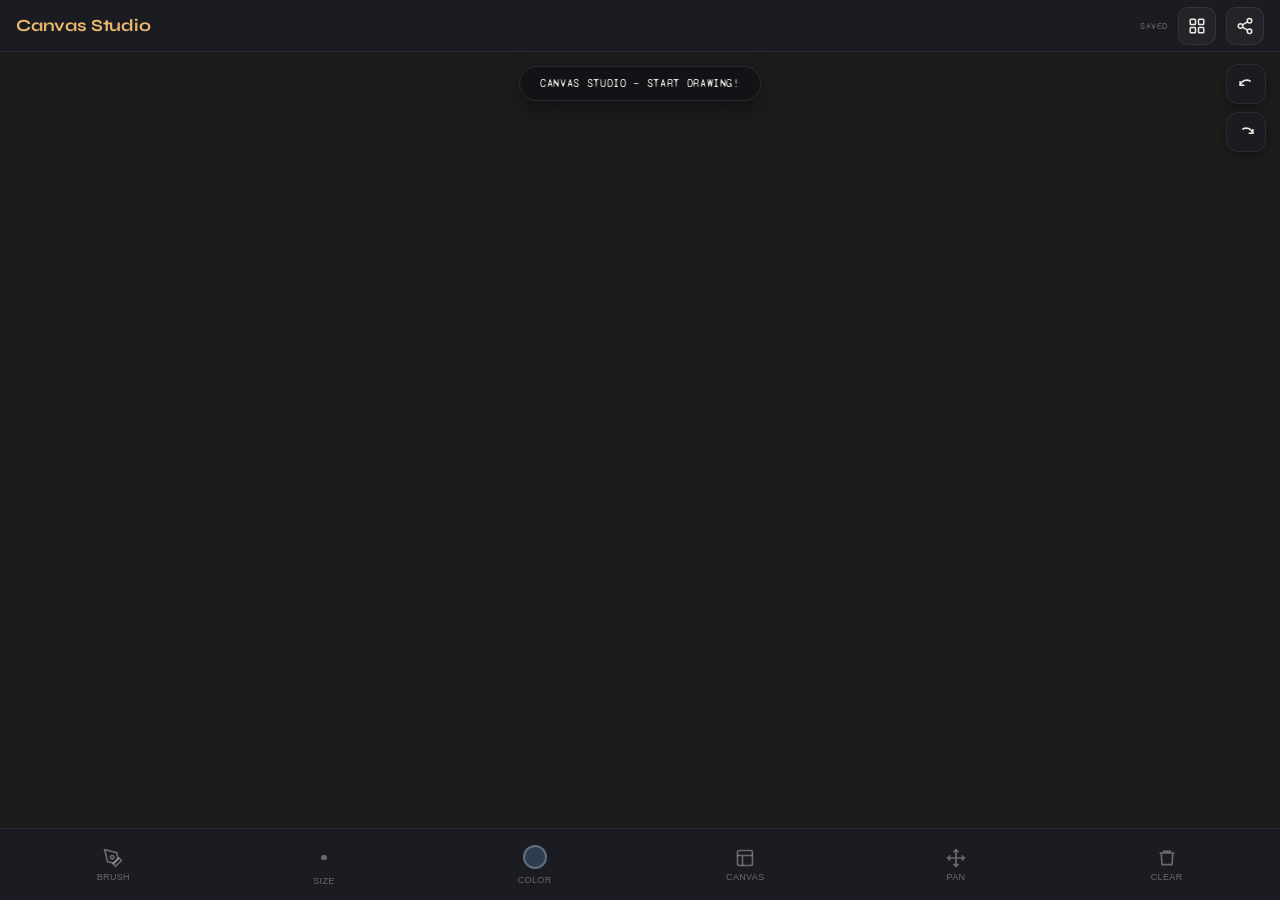
==== index.html @ 804d6a3e "Add files via upload" ====
<!DOCTYPE html>
<html lang="en">
<head>
<meta charset="UTF-8">
<meta name="viewport" content="width=device-width, initial-scale=1.0, maximum-scale=1.0, user-scalable=no, viewport-fit=cover">
<meta name="mobile-web-app-capable" content="yes">
<meta name="apple-mobile-web-app-capable" content="yes">
<meta name="apple-mobile-web-app-status-bar-style" content="black-translucent">
<meta name="theme-color" content="#141418">
<title>Canvas Studio</title>
<link href="https://fonts.googleapis.com/css2?family=Syne:wght@400;500;600;700&family=Syne+Mono&display=swap" rel="stylesheet">
<style>
*, *::before, *::after { box-sizing: border-box; margin: 0; padding: 0; -webkit-tap-highlight-color: transparent; }

:root {
  --bg: #141418;
  --surface: rgba(28,28,36,0.97);
  --surface2: rgba(36,36,46,0.98);
  --border: rgba(255,255,255,0.07);
  --text: #ede9e0;
  --muted: rgba(237,233,224,0.38);
  --accent: #e8b86d;
  --accent-soft: rgba(232,184,109,0.14);
  --danger: #e87070;
  --safe-bottom: env(safe-area-inset-bottom, 0px);
  --safe-top: env(safe-area-inset-top, 0px);
  --toolbar-h: 72px;
  --topbar-h: 52px;
}

html, body {
  height: 100%;
  width: 100%;
  overflow: hidden;
  background: var(--bg);
  color: var(--text);
  font-family: 'Syne', sans-serif;
  touch-action: none;
}

/* ── TOP BAR ── */
.topbar {
  position: fixed;
  top: 0; left: 0; right: 0;
  height: calc(var(--topbar-h) + var(--safe-top));
  padding-top: var(--safe-top);
  background: var(--surface);
  border-bottom: 1px solid var(--border);
  display: flex;
  align-items: center;
  padding-left: 16px;
  padding-right: 16px;
  gap: 10px;
  z-index: 50;
  backdrop-filter: blur(20px);
  -webkit-backdrop-filter: blur(20px);
}

.logo {
  font-family: 'Syne', sans-serif;
  font-weight: 700;
  font-size: 17px;
  color: var(--accent);
  letter-spacing: -0.01em;
  flex: 1;
}

.save-indicator {
  display: flex;
  align-items: center;
  gap: 5px;
  font-family: 'Syne Mono', monospace;
  font-size: 9px;
  color: var(--muted);
  letter-spacing: 0.06em;
  text-transform: uppercase;
}
.save-dot {
  width: 5px; height: 5px;
  border-radius: 50%;
  background: #6bcb77;
  opacity: 0;
  transition: opacity 0.3s;
  flex-shrink: 0;
}
.save-dot.on { opacity: 1; animation: blink 1.5s ease-in-out; }
@keyframes blink {
  0%,100%{opacity:1} 50%{opacity:0.3}
}

.top-icon-btn {
  width: 38px; height: 38px;
  border-radius: 10px;
  border: 1px solid var(--border);
  background: rgba(255,255,255,0.04);
  color: var(--text);
  display: flex; align-items: center; justify-content: center;
  cursor: pointer;
  transition: background 0.15s;
  flex-shrink: 0;
}
.top-icon-btn:active { background: rgba(255,255,255,0.12); }

/* ── CANVAS ── */
#viewport {
  position: fixed;
  top: 0; left: 0;
  width: 100%; height: 100%;
  z-index: 0;
  transform-origin: 0 0;
  will-change: transform;
}
#bgCanvas, #canvasEl {
  position: absolute;
  top: 0; left: 0;
  display: block;
  touch-action: none;
}
#bgCanvas { z-index: 0; }
#canvasEl  { z-index: 1; background: transparent; }

/* ── ZOOM HUD ── */
#zoomHud {
  position: fixed;
  bottom: calc(var(--toolbar-h) + var(--safe-bottom) + 12px);
  left: 50%;
  transform: translateX(-50%);
  background: var(--surface);
  border: 1px solid var(--border);
  border-radius: 100px;
  display: flex;
  align-items: center;
  z-index: 45;
  overflow: hidden;
  opacity: 0;
  transition: opacity 0.3s;
  pointer-events: none;
  backdrop-filter: blur(12px);
  -webkit-backdrop-filter: blur(12px);
  box-shadow: 0 4px 16px rgba(0,0,0,0.4);
}
#zoomHud.visible { opacity: 1; pointer-events: all; }
.zoom-hud-btn {
  width: 40px; height: 36px;
  border: none;
  background: transparent;
  color: var(--text);
  font-size: 20px;
  display: flex; align-items: center; justify-content: center;
  cursor: pointer;
  transition: background 0.15s;
  font-family: 'Syne Mono', monospace;
}
.zoom-hud-btn:active { background: rgba(255,255,255,0.1); }
#zoomLabel {
  font-family: 'Syne Mono', monospace;
  font-size: 11px;
  color: var(--accent);
  letter-spacing: 0.06em;
  padding: 0 4px;
  min-width: 46px;
  text-align: center;
}
.zoom-sep {
  width: 1px; height: 20px;
  background: var(--border);
  flex-shrink: 0;
}

/* ── BOTTOM TOOLBAR ── */
.toolbar {
  position: fixed;
  bottom: 0; left: 0; right: 0;
  height: calc(var(--toolbar-h) + var(--safe-bottom));
  padding-bottom: var(--safe-bottom);
  background: var(--surface);
  border-top: 1px solid var(--border);
  display: flex;
  align-items: center;
  justify-content: space-around;
  padding-left: 8px;
  padding-right: 8px;
  z-index: 50;
  backdrop-filter: blur(20px);
  -webkit-backdrop-filter: blur(20px);
}

.tb-btn {
  display: flex;
  flex-direction: column;
  align-items: center;
  justify-content: center;
  gap: 4px;
  width: 52px;
  height: 52px;
  border-radius: 14px;
  border: 1.5px solid transparent;
  background: transparent;
  color: var(--muted);
  cursor: pointer;
  transition: all 0.15s;
  position: relative;
  flex-shrink: 0;
}
.tb-btn span {
  font-size: 9px;
  letter-spacing: 0.04em;
  font-weight: 500;
  text-transform: uppercase;
}
.tb-btn.active {
  background: var(--accent-soft);
  border-color: var(--accent);
  color: var(--accent);
}
.tb-btn:active { transform: scale(0.92); }

/* Color preview in toolbar */
.tb-color-preview {
  width: 24px; height: 24px;
  border-radius: 50%;
  border: 2px solid rgba(255,255,255,0.25);
  flex-shrink: 0;
}

/* Brush size preview */
.tb-brush-preview {
  width: 28px; height: 28px;
  display: flex; align-items: center; justify-content: center;
}
.tb-brush-dot {
  border-radius: 50%;
  background: var(--muted);
  transition: all 0.15s;
}
.tb-btn.active .tb-brush-dot { background: var(--accent); }

/* ── SLIDE PANELS ── */
.panel-overlay {
  position: fixed; inset: 0;
  background: rgba(0,0,0,0);
  z-index: 80;
  pointer-events: none;
  transition: background 0.3s;
}
.panel-overlay.open {
  background: rgba(0,0,0,0.5);
  pointer-events: all;
}

.slide-panel {
  position: fixed;
  left: 0; right: 0;
  bottom: 0;
  background: var(--surface2);
  border-radius: 20px 20px 0 0;
  border: 1px solid var(--border);
  border-bottom: none;
  z-index: 90;
  transform: translateY(100%);
  transition: transform 0.35s cubic-bezier(0.32,0.72,0,1);
  max-height: 82vh;
  overflow: hidden;
  display: flex;
  flex-direction: column;
}
.slide-panel.open { transform: translateY(0); }

.panel-handle {
  width: 36px; height: 4px;
  background: rgba(255,255,255,0.15);
  border-radius: 2px;
  margin: 12px auto 0;
  flex-shrink: 0;
}

.panel-title {
  font-size: 15px;
  font-weight: 600;
  letter-spacing: -0.01em;
  padding: 12px 20px 16px;
  flex-shrink: 0;
  color: var(--text);
}

.panel-scroll {
  overflow-y: auto;
  -webkit-overflow-scrolling: touch;
  padding: 0 16px calc(16px + var(--safe-bottom));
  flex: 1;
}
.panel-scroll::-webkit-scrollbar { display: none; }

/* Section inside panel */
.panel-section { margin-bottom: 24px; }
.section-label {
  font-family: 'Syne Mono', monospace;
  font-size: 9px;
  letter-spacing: 0.12em;
  text-transform: uppercase;
  color: var(--muted);
  margin-bottom: 12px;
}

/* ── TOOLS PANEL ── */
.tools-grid {
  display: grid;
  grid-template-columns: repeat(3, 1fr);
  gap: 10px;
}
.tool-card {
  height: 70px;
  border-radius: 14px;
  border: 1.5px solid var(--border);
  background: rgba(255,255,255,0.03);
  display: flex; flex-direction: column;
  align-items: center; justify-content: center;
  gap: 6px;
  cursor: pointer;
  transition: all 0.15s;
  color: var(--muted);
}
.tool-card span {
  font-size: 10px;
  font-weight: 500;
  letter-spacing: 0.05em;
  text-transform: uppercase;
}
.tool-card.active {
  background: var(--accent-soft);
  border-color: var(--accent);
  color: var(--accent);
}
.tool-card:active { transform: scale(0.95); }

/* ── BRUSH PANEL ── */
.brush-row {
  display: flex;
  align-items: center;
  justify-content: space-between;
  gap: 8px;
  padding: 4px 0;
}
.brush-option {
  flex: 1;
  height: 60px;
  border-radius: 14px;
  border: 1.5px solid var(--border);
  background: rgba(255,255,255,0.03);
  display: flex; align-items: center; justify-content: center;
  cursor: pointer;
  transition: all 0.15s;
}
.brush-option.active {
  background: var(--accent-soft);
  border-color: var(--accent);
}
.brush-option:active { transform: scale(0.95); }
.brush-pip {
  border-radius: 50%;
  background: var(--muted);
  transition: background 0.15s;
}
.brush-option.active .brush-pip { background: var(--accent); }

.slider-row {
  display: flex; align-items: center; gap: 14px;
  padding: 6px 0;
}
.slider-label {
  font-family: 'Syne Mono', monospace;
  font-size: 10px;
  letter-spacing: 0.06em;
  text-transform: uppercase;
  color: var(--muted);
  width: 56px;
  flex-shrink: 0;
}
.slider-val {
  font-family: 'Syne Mono', monospace;
  font-size: 11px;
  color: var(--accent);
  width: 36px;
  text-align: right;
  flex-shrink: 0;
}
input[type=range] {
  flex: 1;
  -webkit-appearance: none;
  height: 4px;
  border-radius: 2px;
  background: rgba(255,255,255,0.1);
  outline: none;
  cursor: pointer;
}
input[type=range]::-webkit-slider-thumb {
  -webkit-appearance: none;
  width: 22px; height: 22px;
  border-radius: 50%;
  background: var(--accent);
  border: 3px solid var(--bg);
  box-shadow: 0 0 0 1.5px var(--accent);
  cursor: pointer;
}

/* ── COLORS PANEL ── */
.color-grid {
  display: grid;
  grid-template-columns: repeat(5, 1fr);
  gap: 10px;
}
.color-swatch {
  aspect-ratio: 1;
  border-radius: 12px;
  cursor: pointer;
  border: 2.5px solid transparent;
  transition: transform 0.15s, border-color 0.15s, box-shadow 0.15s;
  position: relative;
}
.color-swatch:active { transform: scale(0.9); }
.color-swatch.active {
  border-color: #fff;
  box-shadow: 0 0 0 1px rgba(255,255,255,0.3), 0 6px 16px rgba(0,0,0,0.5);
  transform: scale(1.06);
}
.color-name {
  position: absolute;
  bottom: calc(100% + 6px);
  left: 50%; transform: translateX(-50%);
  background: rgba(0,0,0,0.85);
  color: #fff;
  font-size: 9px;
  letter-spacing: 0.05em;
  white-space: nowrap;
  padding: 3px 8px;
  border-radius: 6px;
  pointer-events: none;
  opacity: 0;
  transition: opacity 0.2s;
  font-family: 'Syne Mono', monospace;
  text-transform: uppercase;
}
.color-swatch.show-name .color-name { opacity: 1; }

/* ── BACKGROUNDS ── */
.bg-grid {
  display: grid;
  grid-template-columns: repeat(2, 1fr);
  gap: 10px;
}
.bg-option {
  height: 72px;
  border-radius: 14px;
  border: 2px solid transparent;
  cursor: pointer;
  display: flex; align-items: flex-end;
  padding: 8px 10px;
  font-family: 'Syne Mono', monospace;
  font-size: 9px;
  letter-spacing: 0.08em;
  text-transform: uppercase;
  transition: all 0.18s;
  position: relative;
  overflow: hidden;
}
.bg-option:active { transform: scale(0.97); }
.bg-option.active { border-color: var(--accent); }
.bg-option.active::after {
  content: '';
  position: absolute;
  top: 8px; right: 8px;
  width: 14px; height: 14px;
  border-radius: 50%;
  background: var(--accent);
  box-shadow: 0 0 0 2px rgba(0,0,0,0.5);
}

/* ── PROJECTS PANEL ── */
.project-card {
  display: flex; align-items: center; gap: 12px;
  padding: 12px;
  border-radius: 14px;
  border: 1px solid var(--border);
  background: rgba(255,255,255,0.02);
  cursor: pointer;
  margin-bottom: 8px;
  transition: background 0.15s;
}
.project-card:active { background: rgba(255,255,255,0.07); }
.project-card.current { border-color: var(--accent); background: var(--accent-soft); }
.project-thumb {
  width: 56px; height: 44px;
  border-radius: 8px;
  background: rgba(255,255,255,0.05);
  flex-shrink: 0;
  overflow: hidden;
}
.project-thumb img { width: 100%; height: 100%; object-fit: cover; }
.project-info { flex: 1; min-width: 0; }
.project-name { font-size: 13px; font-weight: 600; letter-spacing: -0.01em; }
.project-time {
  font-family: 'Syne Mono', monospace;
  font-size: 9px;
  color: var(--muted);
  margin-top: 2px;
  letter-spacing: 0.05em;
}
.project-del {
  width: 32px; height: 32px;
  border-radius: 8px;
  border: none;
  background: transparent;
  color: var(--muted);
  display: flex; align-items: center; justify-content: center;
  cursor: pointer;
  transition: all 0.15s;
  flex-shrink: 0;
}
.project-del:active { background: rgba(232,112,112,0.15); color: var(--danger); }

.new-proj-btn {
  width: 100%;
  height: 52px;
  border-radius: 14px;
  border: 1.5px dashed rgba(232,184,109,0.3);
  background: transparent;
  color: var(--accent);
  font-family: 'Syne', sans-serif;
  font-size: 13px;
  font-weight: 600;
  letter-spacing: 0.02em;
  cursor: pointer;
  display: flex; align-items: center; justify-content: center; gap: 8px;
  margin-bottom: 12px;
  transition: all 0.15s;
}
.new-proj-btn:active { background: var(--accent-soft); border-style: solid; }

.empty-state {
  text-align: center;
  padding: 24px 0;
  font-family: 'Syne Mono', monospace;
  font-size: 10px;
  color: var(--muted);
  letter-spacing: 0.06em;
  line-height: 1.8;
}

/* ── EXPORT/SHARE PANEL ── */
.action-btn {
  width: 100%;
  height: 56px;
  border-radius: 14px;
  border: 1.5px solid var(--border);
  background: rgba(255,255,255,0.03);
  color: var(--text);
  font-family: 'Syne', sans-serif;
  font-size: 14px;
  font-weight: 600;
  letter-spacing: -0.01em;
  cursor: pointer;
  display: flex; align-items: center; gap: 14px;
  padding: 0 18px;
  margin-bottom: 10px;
  transition: all 0.15s;
}
.action-btn:active { background: rgba(255,255,255,0.08); transform: scale(0.98); }
.action-btn.accent {
  background: var(--accent-soft);
  border-color: var(--accent);
  color: var(--accent);
}
.action-btn .ab-icon {
  width: 36px; height: 36px;
  border-radius: 10px;
  background: rgba(255,255,255,0.07);
  display: flex; align-items: center; justify-content: center;
  flex-shrink: 0;
}
.action-btn.accent .ab-icon { background: rgba(232,184,109,0.2); }

/* ── FLOATING UNDO/REDO ── */
.float-actions {
  position: fixed;
  top: calc(var(--topbar-h) + var(--safe-top) + 12px);
  right: 14px;
  display: flex;
  flex-direction: column;
  gap: 8px;
  z-index: 40;
}
.float-btn {
  width: 40px; height: 40px;
  border-radius: 12px;
  border: 1px solid var(--border);
  background: var(--surface);
  color: var(--text);
  display: flex; align-items: center; justify-content: center;
  cursor: pointer;
  backdrop-filter: blur(12px);
  -webkit-backdrop-filter: blur(12px);
  transition: all 0.15s;
  box-shadow: 0 4px 12px rgba(0,0,0,0.3);
}
.float-btn:active { transform: scale(0.88); background: rgba(255,255,255,0.12); }

/* ── TOAST ── */
.toast {
  position: fixed;
  top: calc(var(--topbar-h) + var(--safe-top) + 14px);
  left: 50%;
  transform: translateX(-50%) translateY(-8px);
  background: rgba(20,20,24,0.95);
  border: 1px solid rgba(255,255,255,0.1);
  color: var(--text);
  font-family: 'Syne Mono', monospace;
  font-size: 11px;
  letter-spacing: 0.06em;
  text-transform: uppercase;
  padding: 10px 20px;
  border-radius: 100px;
  z-index: 200;
  opacity: 0;
  transition: all 0.3s cubic-bezier(0.34,1.56,0.64,1);
  pointer-events: none;
  white-space: nowrap;
  backdrop-filter: blur(12px);
  box-shadow: 0 8px 24px rgba(0,0,0,0.4);
}
.toast.show {
  opacity: 1;
  transform: translateX(-50%) translateY(0);
}
</style>
</head>
<body>

<!-- VIEWPORT wrapper - zoom/pan transforms applied here -->
<div id="viewport">
  <canvas id="bgCanvas"></canvas>
  <canvas id="canvasEl"></canvas>
</div>

<!-- ZOOM HUD -->
<div id="zoomHud">
  <button class="zoom-hud-btn" id="zoomOut">&#8722;</button>
  <div class="zoom-sep"></div>
  <div id="zoomLabel">100%</div>
  <div class="zoom-sep"></div>
  <button class="zoom-hud-btn" id="zoomReset" style="font-size:11px;letter-spacing:0.04em;width:48px;">FIT</button>
  <div class="zoom-sep"></div>
  <button class="zoom-hud-btn" id="zoomIn">+</button>
</div>

<!-- TOP BAR -->
<div class="topbar">
  <div class="logo">Canvas Studio</div>
  <div class="save-indicator">
    <div class="save-dot" id="saveDot"></div>
    <span id="saveLabel">Saved</span>
  </div>
  <button class="top-icon-btn" id="btnProjects" title="Projects">
    <svg width="18" height="18" viewBox="0 0 24 24" fill="none" stroke="currentColor" stroke-width="2"><rect x="3" y="3" width="7" height="7" rx="1"/><rect x="14" y="3" width="7" height="7" rx="1"/><rect x="3" y="14" width="7" height="7" rx="1"/><rect x="14" y="14" width="7" height="7" rx="1"/></svg>
  </button>
  <button class="top-icon-btn" id="btnExport" title="Export & Share">
    <svg width="18" height="18" viewBox="0 0 24 24" fill="none" stroke="currentColor" stroke-width="2"><circle cx="18" cy="5" r="3"/><circle cx="6" cy="12" r="3"/><circle cx="18" cy="19" r="3"/><line x1="8.59" y1="13.51" x2="15.42" y2="17.49"/><line x1="15.41" y1="6.51" x2="8.59" y2="10.49"/></svg>
  </button>
</div>

<!-- FLOAT UNDO/REDO -->
<div class="float-actions">
  <button class="float-btn" id="btnUndo">
    <svg width="17" height="17" viewBox="0 0 24 24" fill="none" stroke="currentColor" stroke-width="2.2"><path d="M3 7v6h6"/><path d="M3 13C5.5 6 12 4 18 7.5"/></svg>
  </button>
  <button class="float-btn" id="btnRedo">
    <svg width="17" height="17" viewBox="0 0 24 24" fill="none" stroke="currentColor" stroke-width="2.2"><path d="M21 7v6h-6"/><path d="M21 13C18.5 6 12 4 6 7.5"/></svg>
  </button>
</div>

<!-- BOTTOM TOOLBAR -->
<div class="toolbar">
  <!-- Tool picker -->
  <button class="tb-btn" id="tbTool">
    <svg width="20" height="20" viewBox="0 0 24 24" fill="none" stroke="currentColor" stroke-width="2" id="toolIcon"><path d="M12 19l7-7 3 3-7 7-3-3z"/><path d="M18 13l-1.5-7.5L2 2l3.5 14.5L13 18l5-5z"/><circle cx="11" cy="11" r="2"/></svg>
    <span id="toolLabel">Brush</span>
  </button>

  <!-- Brush size -->
  <button class="tb-btn" id="tbBrush">
    <div class="tb-brush-preview"><div class="tb-brush-dot" id="brushDotPreview"></div></div>
    <span>Size</span>
  </button>

  <!-- Color -->
  <button class="tb-btn" id="tbColor" style="gap:6px">
    <div class="tb-color-preview" id="colorPreview"></div>
    <span>Color</span>
  </button>

  <!-- Background -->
  <button class="tb-btn" id="tbBg">
    <svg width="20" height="20" viewBox="0 0 24 24" fill="none" stroke="currentColor" stroke-width="2"><rect x="3" y="3" width="18" height="18" rx="2"/><path d="M3 9h18M9 21V9"/></svg>
    <span>Canvas</span>
  </button>

  <!-- Pan -->
  <button class="tb-btn" id="tbPan">
    <svg width="20" height="20" viewBox="0 0 24 24" fill="none" stroke="currentColor" stroke-width="2"><path d="M5 9l-3 3 3 3M9 5l3-3 3 3M15 19l-3 3-3-3M19 9l3 3-3 3M2 12h20M12 2v20"/></svg>
    <span>Pan</span>
  </button>

  <!-- Clear -->
  <button class="tb-btn" id="tbClear">
    <svg width="20" height="20" viewBox="0 0 24 24" fill="none" stroke="currentColor" stroke-width="2"><path d="M3 6h18M8 6V4h8v2M19 6l-1 14H6L5 6"/></svg>
    <span>Clear</span>
  </button>
</div>

<!-- ── PANELS ── -->

<!-- Overlay -->
<div class="panel-overlay" id="overlay"></div>

<!-- TOOLS PANEL -->
<div class="slide-panel" id="panelTool">
  <div class="panel-handle"></div>
  <div class="panel-title">Drawing Tool</div>
  <div class="panel-scroll">
    <div class="tools-grid" id="toolsGrid">
      <div class="tool-card active" data-tool="brush">
        <svg width="24" height="24" viewBox="0 0 24 24" fill="none" stroke="currentColor" stroke-width="2"><path d="M12 19l7-7 3 3-7 7-3-3z"/><path d="M18 13l-1.5-7.5L2 2l3.5 14.5L13 18l5-5z"/><circle cx="11" cy="11" r="2"/></svg>
        <span>Brush</span>
      </div>
      <div class="tool-card" data-tool="pen">
        <svg width="24" height="24" viewBox="0 0 24 24" fill="none" stroke="currentColor" stroke-width="2"><path d="M17 3a2.85 2.85 0 114 4L7.5 20.5 2 22l1.5-5.5Z"/></svg>
        <span>Pen</span>
      </div>
      <div class="tool-card" data-tool="marker">
        <svg width="24" height="24" viewBox="0 0 24 24" fill="none" stroke="currentColor" stroke-width="2"><rect x="2" y="9" width="12" height="6" rx="2"/><path d="M14 12h4l3 3-3 3h-4"/></svg>
        <span>Marker</span>
      </div>
      <div class="tool-card" data-tool="eraser">
        <svg width="24" height="24" viewBox="0 0 24 24" fill="none" stroke="currentColor" stroke-width="2"><path d="M20 20H7L3 16l10-10 7 7-1.5 1.5"/><path d="M6.5 17.5l5-5"/></svg>
        <span>Eraser</span>
      </div>
      <div class="tool-card" data-tool="fill">
        <svg width="24" height="24" viewBox="0 0 24 24" fill="none" stroke="currentColor" stroke-width="2"><path d="M19 11l-8-8-8.5 8.5a5.5 5.5 0 007.78 7.78L19 11z"/><path d="M20 23c0-1.5 2.5-4 2.5-4s2.5 2.5 2.5 4a2.5 2.5 0 01-5 0z"/></svg>
        <span>Fill</span>
      </div>
      <div class="tool-card" data-tool="eyedropper">
        <svg width="24" height="24" viewBox="0 0 24 24" fill="none" stroke="currentColor" stroke-width="2"><path d="M2 22l1-1h3l9-9"/><path d="M3 21v-3l9-9"/><path d="m15 6 3.4-3.4a2.1 2.1 0 0 1 3 3L18 9l.4.4a2.1 2.1 0 0 1 0 3l-1.2 1.2a2.1 2.1 0 0 1-3 0L9 8.6"/></svg>
        <span>Pick</span>
      </div>
    </div>
  </div>
</div>

<!-- BRUSH PANEL -->
<div class="slide-panel" id="panelBrush">
  <div class="panel-handle"></div>
  <div class="panel-title">Brush Size</div>
  <div class="panel-scroll">
    <div class="panel-section">
      <div class="section-label">Size</div>
      <div class="brush-row" id="brushRow"></div>
    </div>
    <div class="panel-section">
      <div class="section-label">Opacity</div>
      <div class="slider-row">
        <span class="slider-label">Opacity</span>
        <input type="range" id="opacitySlider" min="5" max="100" value="100">
        <span class="slider-val" id="opacityVal">100%</span>
      </div>
    </div>
  </div>
</div>

<!-- COLORS PANEL -->
<div class="slide-panel" id="panelColor">
  <div class="panel-handle"></div>
  <div class="panel-title">Colors</div>
  <div class="panel-scroll">
    <div class="color-grid" id="colorGrid"></div>
  </div>
</div>

<!-- BACKGROUND PANEL -->
<div class="slide-panel" id="panelBg">
  <div class="panel-handle"></div>
  <div class="panel-title">Canvas Background</div>
  <div class="panel-scroll">
    <div class="bg-grid" id="bgGrid"></div>
  </div>
</div>

<!-- PROJECTS PANEL -->
<div class="slide-panel" id="panelProjects">
  <div class="panel-handle"></div>
  <div class="panel-title">Projects</div>
  <div class="panel-scroll">
    <button class="new-proj-btn" id="newProjBtn">
      <svg width="16" height="16" viewBox="0 0 24 24" fill="none" stroke="currentColor" stroke-width="2.5"><line x1="12" y1="5" x2="12" y2="19"/><line x1="5" y1="12" x2="19" y2="12"/></svg>
      New Project
    </button>
    <div id="projectsList"></div>
  </div>
</div>

<!-- EXPORT PANEL -->
<div class="slide-panel" id="panelExport">
  <div class="panel-handle"></div>
  <div class="panel-title">Export & Share</div>
  <div class="panel-scroll">
    <button class="action-btn accent" id="aExportJpg">
      <div class="ab-icon"><svg width="18" height="18" viewBox="0 0 24 24" fill="none" stroke="currentColor" stroke-width="2"><path d="M21 15v4a2 2 0 01-2 2H5a2 2 0 01-2-2v-4"/><polyline points="7 10 12 15 17 10"/><line x1="12" y1="15" x2="12" y2="3"/></svg></div>
      Save as JPG
    </button>
    <button class="action-btn" id="aExportPng">
      <div class="ab-icon"><svg width="18" height="18" viewBox="0 0 24 24" fill="none" stroke="currentColor" stroke-width="2"><path d="M21 15v4a2 2 0 01-2 2H5a2 2 0 01-2-2v-4"/><polyline points="7 10 12 15 17 10"/><line x1="12" y1="15" x2="12" y2="3"/></svg></div>
      Save as PNG
    </button>
    <button class="action-btn" id="aCopyImg">
      <div class="ab-icon"><svg width="18" height="18" viewBox="0 0 24 24" fill="none" stroke="currentColor" stroke-width="2"><rect x="9" y="9" width="13" height="13" rx="2"/><path d="M5 15H4a2 2 0 01-2-2V4a2 2 0 012-2h9a2 2 0 012 2v1"/></svg></div>
      Copy to Clipboard
    </button>
    <button class="action-btn" id="aShareNative">
      <div class="ab-icon"><svg width="18" height="18" viewBox="0 0 24 24" fill="none" stroke="currentColor" stroke-width="2"><path d="M4 12v8a2 2 0 002 2h12a2 2 0 002-2v-8"/><polyline points="16 6 12 2 8 6"/><line x1="12" y1="2" x2="12" y2="15"/></svg></div>
      Share…
    </button>
    <button class="action-btn" id="aShareTwitter">
      <div class="ab-icon"><svg width="18" height="18" viewBox="0 0 24 24" fill="currentColor"><path d="M18.244 2.25h3.308l-7.227 8.26 8.502 11.24H16.17l-5.214-6.817L4.99 21.75H1.68l7.73-8.835L1.254 2.25H8.08l4.713 6.231zm-1.161 17.52h1.833L7.084 4.126H5.117z"/></svg></div>
      Share to Twitter/X
    </button>
    <button class="action-btn" id="aShareInsta">
      <div class="ab-icon"><svg width="18" height="18" viewBox="0 0 24 24" fill="none" stroke="currentColor" stroke-width="2"><rect x="2" y="2" width="20" height="20" rx="5"/><path d="M16 11.37A4 4 0 1112.63 8 4 4 0 0116 11.37z"/><line x1="17.5" y1="6.5" x2="17.51" y2="6.5"/></svg></div>
      Share to Instagram
    </button>
  </div>
</div>

<div class="toast" id="toast"></div>

<script>
// ══════════════════════════════════
// DATA
// ══════════════════════════════════
const COLORS = [
  { name:'Midnight Ink',   hex:'#1a1a2e' },
  { name:'Aged Ivory',     hex:'#f5f0e8' },
  { name:'Venetian Red',   hex:'#c0392b' },
  { name:'Gold Leaf',      hex:'#d4a017' },
  { name:'Sea Glass',      hex:'#7ec8b6' },
  { name:'Cobalt Dream',   hex:'#2f5fc4' },
  { name:'Thistle Haze',   hex:'#c8a2c8' },
  { name:'Burnt Sienna',   hex:'#c46210' },
  { name:'Forest Moss',    hex:'#4a7c59' },
  { name:'Dusty Rose',     hex:'#dcb4a0' },
  { name:'Storm Cloud',    hex:'#607080' },
  { name:'Lemon Zest',     hex:'#f4d03f' },
  { name:'Ink Wash',       hex:'#2c3e50' },
  { name:'Coral Reef',     hex:'#e8735a' },
  { name:'Sage Whisper',   hex:'#a8c5a0' },
  { name:'Violet Dusk',    hex:'#6c4a8a' },
  { name:'Arctic White',   hex:'#f8fafc' },
  { name:'Raw Umber',      hex:'#8b6914' },
  { name:'Cerulean Mist',  hex:'#89b4cc' },
  { name:'Charred Black',  hex:'#2b2b2b' },
];

const BACKGROUNDS = [
  { id:'charcoal',   label:'Charcoal',    color:'#1c1c1c',  css:'#1c1c1c',   text:'rgba(255,255,255,0.5)' },
  { id:'beige',      label:'Notebook',    color:'#f5f0e8',  css:'repeating-linear-gradient(#f5f0e8 0px,#f5f0e8 19px,rgba(180,160,120,0.35) 19px,rgba(180,160,120,0.35) 20px),repeating-linear-gradient(90deg,#f5f0e8 0px,#f5f0e8 19px,rgba(180,160,120,0.35) 19px,rgba(180,160,120,0.35) 20px)',   text:'rgba(0,0,0,0.4)' },
  { id:'coffee',     label:'Coffee',      color:'#f0e6d3',  css:'linear-gradient(135deg,#f0e6d3,#e8d9c0)', text:'rgba(0,0,0,0.4)' },
  { id:'blueprint',  label:'Blueprint',   color:'#1a3a5c',  css:'#1a3a5c',   text:'rgba(255,255,255,0.5)' },
  { id:'chalkboard', label:'Chalkboard',  color:'#2d4a2d',  css:'#2d4a2d',   text:'rgba(255,255,255,0.5)' },
];

const BRUSHES = [
  { px:3,  label:'XS' },
  { px:8,  label:'S'  },
  { px:16, label:'M'  },
  { px:28, label:'L'  },
  { px:48, label:'XL' },
];

// ══════════════════════════════════
// STATE
// ══════════════════════════════════
let S = {
  tool:'brush', colorIdx:12, brushIdx:1, opacity:1,
  bgId:'charcoal', bgColor:'#1c1c1c',
  projectId: null, projectName:'Untitled',
};

let drawing=false, lx=0, ly=0;
let undoStack=[], redoStack=[];
const UNDO_MAX=30;
let autoSaveTimer=null;
let activePanel=null;

// ══════════════════════════════════
// CANVAS
// ══════════════════════════════════
const canvas = document.getElementById('canvasEl');
const ctx = canvas.getContext('2d');
const bgCanvas = document.getElementById('bgCanvas');
const bgCtx = bgCanvas.getContext('2d');

function resizeCanvas(keepContent) {
  const sw = window.innerWidth;
  const sh = window.innerHeight;
  // Infinite canvas: make canvas CANVAS_MULT times bigger than the viewport
  const w = sw * CANVAS_MULT;
  const h = sh * CANVAS_MULT;
  const img = (keepContent && canvas.width > 0) ? ctx.getImageData(0,0,canvas.width,canvas.height) : null;
  canvas.width = w; canvas.height = h;
  canvas.style.width = w + 'px'; canvas.style.height = h + 'px';
  bgCanvas.width = w; bgCanvas.height = h;
  bgCanvas.style.width = w + 'px'; bgCanvas.style.height = h + 'px';
  fillBg();
  if(img && img.width > 0) ctx.putImageData(img, 0, 0);
  // Centre the viewport so we start in the middle of the infinite canvas
  if(!keepContent) {
    vPanX = -(w - sw) / 2;
    vPanY = -(h - sh) / 2;
    applyViewport();
  }
}

function fillBg() {
  bgCtx.save();
  bgCtx.globalAlpha = 1;
  bgCtx.globalCompositeOperation = 'source-over';
  bgCtx.fillStyle = S.bgColor;
  bgCtx.fillRect(0, 0, bgCanvas.width, bgCanvas.height);
  if (S.bgId === 'beige') {
    const gridSize = 20;
    bgCtx.strokeStyle = 'rgba(180,160,120,0.35)';
    bgCtx.lineWidth = 0.7;
    for(let x=0;x<=bgCanvas.width;x+=gridSize){bgCtx.beginPath();bgCtx.moveTo(x,0);bgCtx.lineTo(x,bgCanvas.height);bgCtx.stroke();}
    for(let y=0;y<=bgCanvas.height;y+=gridSize){bgCtx.beginPath();bgCtx.moveTo(0,y);bgCtx.lineTo(bgCanvas.width,y);bgCtx.stroke();}
  }
  if (S.bgId === 'blueprint') {
    bgCtx.strokeStyle = 'rgba(100,160,230,0.13)'; bgCtx.lineWidth = 0.6;
    for(let x=0;x<=bgCanvas.width;x+=40){bgCtx.beginPath();bgCtx.moveTo(x,0);bgCtx.lineTo(x,bgCanvas.height);bgCtx.stroke();}
    for(let y=0;y<=bgCanvas.height;y+=40){bgCtx.beginPath();bgCtx.moveTo(0,y);bgCtx.lineTo(bgCanvas.width,y);bgCtx.stroke();}
    bgCtx.strokeStyle = 'rgba(100,160,230,0.05)'; bgCtx.lineWidth = 0.4;
    for(let x=0;x<=bgCanvas.width;x+=8){bgCtx.beginPath();bgCtx.moveTo(x,0);bgCtx.lineTo(x,bgCanvas.height);bgCtx.stroke();}
    for(let y=0;y<=bgCanvas.height;y+=8){bgCtx.beginPath();bgCtx.moveTo(0,y);bgCtx.lineTo(bgCanvas.width,y);bgCtx.stroke();}
  }
  if (S.bgId === 'chalkboard') {
    bgCtx.strokeStyle = 'rgba(255,255,255,0.012)'; bgCtx.lineWidth = 1;
    for(let y=0;y<bgCanvas.height;y+=3){bgCtx.beginPath();bgCtx.moveTo(0,y);bgCtx.lineTo(bgCanvas.width,y);bgCtx.stroke();}
  }
  bgCtx.restore();
}

function applyCtx() {
  ctx.lineJoin='round'; ctx.lineCap='round';
  if(S.tool==='eraser'){
    ctx.globalCompositeOperation='destination-out';
    ctx.globalAlpha=1;
    ctx.lineWidth = BRUSHES[S.brushIdx].px * 2.5;
    ctx.strokeStyle='rgba(0,0,0,1)';
    return;
  }
  ctx.globalCompositeOperation='source-over';
  ctx.strokeStyle = COLORS[S.colorIdx].hex;
  const bpx = BRUSHES[S.brushIdx].px;
  if(S.tool==='marker'){
    ctx.lineWidth=bpx*2.2; ctx.globalAlpha=S.opacity*0.5;
  } else if(S.tool==='pen'){
    ctx.lineWidth=Math.max(1,bpx*0.5); ctx.globalAlpha=S.opacity;
  } else {
    ctx.lineWidth=bpx; ctx.globalAlpha=S.opacity;
  }
}

// Fast draw state - kept open between move events for performance
let drawPathOpen = false;
let lmx = 0, lmy = 0; // last midpoint (for smooth curves)

// ══════════════════════════════════
// ZOOM / PAN STATE
// ══════════════════════════════════
const viewport = document.getElementById('viewport');
let vZoom = 1, vPanX = 0, vPanY = 0;
let pinching = false, pinchStartDist = 0, pinchStartZoom = 1;
let pinchMidX = 0, pinchMidY = 0, pinchStartPanX = 0, pinchStartPanY = 0;
let panningTwo = false, panLastX = 0, panLastY = 0;
let zoomHudTimer = null;
const MIN_ZOOM = 0.1, MAX_ZOOM = 8;
// Infinite canvas: logical canvas is much larger than the viewport
const CANVAS_MULT = 6;

function applyViewport() {
  viewport.style.transform = `translate(${vPanX}px,${vPanY}px) scale(${vZoom})`;
  document.getElementById('zoomLabel').textContent = Math.round(vZoom * 100) + '%';
}

function showZoomHud() {
  const hud = document.getElementById('zoomHud');
  hud.classList.add('visible');
  clearTimeout(zoomHudTimer);
  zoomHudTimer = setTimeout(() => hud.classList.remove('visible'), 2000);
}

function clampPan() {
  // Infinite canvas: just ensure at least a strip of canvas stays visible
  const W = window.innerWidth, H = window.innerHeight;
  const cw = canvas.width * vZoom, ch = canvas.height * vZoom;
  const margin = 0.15;
  vPanX = Math.min(W * (1 - margin), Math.max(-cw + W * margin, vPanX));
  vPanY = Math.min(H * (1 - margin), Math.max(-ch + H * margin, vPanY));
}

function zoomTo(newZoom, screenX, screenY) {
  newZoom = Math.min(MAX_ZOOM, Math.max(MIN_ZOOM, newZoom));
  // Keep the point under finger/center fixed
  const ratio = newZoom / vZoom;
  vPanX = screenX - ratio * (screenX - vPanX);
  vPanY = screenY - ratio * (screenY - vPanY);
  vZoom = newZoom;
  clampPan();
  applyViewport();
  showZoomHud();
}

document.getElementById('zoomIn').addEventListener('click', () => {
  zoomTo(vZoom * 1.4, window.innerWidth / 2, window.innerHeight / 2);
});
document.getElementById('zoomOut').addEventListener('click', () => {
  zoomTo(vZoom / 1.4, window.innerWidth / 2, window.innerHeight / 2);
});
document.getElementById('zoomReset').addEventListener('click', () => {
  vZoom = 1; vPanX = 0; vPanY = 0;
  applyViewport(); showZoomHud();
});

// ══════════════════════════════════
// DRAW EVENTS
// ══════════════════════════════════

// Convert screen coords -> canvas pixel coords (accounting for zoom/pan)
function screenToCanvas(clientX, clientY) {
  const rect = viewport.getBoundingClientRect();
  // viewport rect already includes the CSS transform, so we can go directly
  return {
    x: (clientX - vPanX) / vZoom,
    y: (clientY - vPanY) / vZoom,
  };
}

function getPos(e) {
  const touch = e.touches ? e.touches[0] : e;
  return screenToCanvas(touch.clientX, touch.clientY);
}

function dist(t1, t2) {
  return Math.hypot(t1.clientX - t2.clientX, t1.clientY - t2.clientY);
}
function midpoint(t1, t2) {
  return { x: (t1.clientX + t2.clientX) / 2, y: (t1.clientY + t2.clientY) / 2 };
}

let panningSingle = false, panSingleLastX = 0, panSingleLastY = 0;

function onStart(e) {
  if(e.target !== canvas && e.target !== document.getElementById('bgCanvas')) return;
  if(activePanel) return;
  e.preventDefault();

  // Two-finger: pinch or pan
  if(e.touches && e.touches.length === 2) {
    drawing = false; panningSingle = false;
    pinching = true;
    panningTwo = true;
    pinchStartDist = dist(e.touches[0], e.touches[1]);
    pinchStartZoom = vZoom;
    const mid = midpoint(e.touches[0], e.touches[1]);
    pinchMidX = mid.x; pinchMidY = mid.y;
    pinchStartPanX = vPanX; pinchStartPanY = vPanY;
    panLastX = mid.x; panLastY = mid.y;
    return;
  }

  const touch = e.touches ? e.touches[0] : e;

  // Pan mode: single-finger pans the canvas
  if(S.tool === 'pan') {
    panningSingle = true;
    panSingleLastX = touch.clientX;
    panSingleLastY = touch.clientY;
    return;
  }

  // One finger: draw
  if(S.tool==='fill'){ doFill(e); return; }
  if(S.tool==='eyedropper'){ doPick(e); return; }
  const p = getPos(e);
  drawing = true; lx = p.x; ly = p.y; lmx = p.x; lmy = p.y;
  pushUndo();
  applyCtx();
  // Draw a proper circle dot at tap point
  ctx.save();
  ctx.beginPath();
  ctx.arc(p.x, p.y, Math.max(0.5, ctx.lineWidth / 2), 0, Math.PI * 2);
  if(S.tool==='eraser'){
    ctx.globalCompositeOperation = 'destination-out';
    ctx.fillStyle = 'rgba(0,0,0,1)';
  } else {
    ctx.fillStyle = COLORS[S.colorIdx].hex;
    ctx.globalAlpha = (S.tool==='marker') ? S.opacity*0.5 : S.opacity;
  }
  ctx.fill();
  ctx.restore();
  // Re-apply ctx after save/restore and open the continuous stroke path
  applyCtx();
  ctx.beginPath();
  ctx.moveTo(p.x, p.y);
  drawPathOpen = true;
}

function onMove(e) {
  if(activePanel) return;
  e.preventDefault();

  // Two-finger pinch + pan
  if(e.touches && e.touches.length === 2 && pinching) {
    const d = dist(e.touches[0], e.touches[1]);
    const mid = midpoint(e.touches[0], e.touches[1]);
    const newZoom = Math.min(MAX_ZOOM, Math.max(MIN_ZOOM, pinchStartZoom * (d / pinchStartDist)));
    const dPanX = mid.x - pinchMidX;
    const dPanY = mid.y - pinchMidY;
    const ratio = newZoom / pinchStartZoom;
    vPanX = pinchMidX - ratio * (pinchMidX - pinchStartPanX) + dPanX;
    vPanY = pinchMidY - ratio * (pinchMidY - pinchStartPanY) + dPanY;
    vZoom = newZoom;
    clampPan();
    applyViewport();
    showZoomHud();
    panLastX = mid.x; panLastY = mid.y;
    return;
  }

  // Single-finger pan mode
  if(panningSingle) {
    const touch = e.touches ? e.touches[0] : e;
    vPanX += touch.clientX - panSingleLastX;
    vPanY += touch.clientY - panSingleLastY;
    panSingleLastX = touch.clientX;
    panSingleLastY = touch.clientY;
    canvas.style.cursor='grabbing';
    document.getElementById('bgCanvas').style.cursor='grabbing';
    clampPan();
    applyViewport();
    showZoomHud();
    return;
  }

  // One finger draw
  if(!drawing) return;
  const p = getPos(e);
  // Smooth midpoint algorithm: draw from last-midpoint to new-midpoint
  // using last point as the quadratic control — works for ALL tools
  const mx = (lx + p.x) / 2;
  const my = (ly + p.y) / 2;
  ctx.quadraticCurveTo(lx, ly, mx, my);
  ctx.stroke();
  // Continue path from current midpoint (avoids gaps/overlaps)
  ctx.beginPath();
  ctx.moveTo(mx, my);
  lx = p.x; ly = p.y;
}

function onEnd(e) {
  if(e.touches && e.touches.length < 2) {
    pinching = false; panningTwo = false;
  }
  panningSingle = false;
  if(S.tool==='pan'){
    canvas.style.cursor='grab';
    document.getElementById('bgCanvas').style.cursor='grab';
  }
  if(!drawing) return;
  drawing = false;
  drawPathOpen = false;
  // Draw final segment to exact last touch point
  ctx.lineTo(lx, ly);
  ctx.stroke();
  ctx.globalAlpha = 1; ctx.globalCompositeOperation = 'source-over';
  scheduleSave();
}

// rAF-throttled move handler to maximise smoothness
let rafPending = false;
let lastMoveEvent = null;
function onMoveThrottled(e) {
  if(activePanel) return;
  e.preventDefault();
  // Two-finger and pan need low latency - bypass throttle
  if((e.touches && e.touches.length === 2 && pinching) || panningSingle) {
    onMove(e); return;
  }
  lastMoveEvent = e;
  if(!rafPending) {
    rafPending = true;
    requestAnimationFrame(() => {
      rafPending = false;
      if(lastMoveEvent) { onMove(lastMoveEvent); lastMoveEvent = null; }
    });
  }
}

// Attach to viewport so both canvas layers receive events
viewport.addEventListener('touchstart', onStart, {passive:false});
viewport.addEventListener('touchmove',  onMoveThrottled, {passive:false});
viewport.addEventListener('touchend',   onEnd,   {passive:false});
viewport.addEventListener('mousedown',  onStart, {passive:false});
viewport.addEventListener('mousemove',  onMoveThrottled, {passive:false});
viewport.addEventListener('mouseup',    onEnd,   {passive:false});

// ══════════════════════════════════
// FILL & PICK
// ══════════════════════════════════
function doFill(e){
  const p=getPos(e);
  pushUndo();
  const x=Math.floor(p.x), y=Math.floor(p.y);
  const id=ctx.getImageData(0,0,canvas.width,canvas.height);
  const d=id.data;
  const i=(y*canvas.width+x)*4;
  const tr=d[i],tg=d[i+1],tb=d[i+2],ta=d[i+3];
  const fc=hexToRgb(COLORS[S.colorIdx].hex);
  if(!fc||( tr===fc.r&&tg===fc.g&&tb===fc.b)) return;
  const stk=[[x,y]]; const vis=new Uint8Array(canvas.width*canvas.height);
  while(stk.length){
    const[cx,cy]=stk.pop();
    if(cx<0||cy<0||cx>=canvas.width||cy>=canvas.height) continue;
    const ii=cy*canvas.width+cx; if(vis[ii]) continue; vis[ii]=1;
    const pi=ii*4;
    if(Math.abs(d[pi]-tr)>20||Math.abs(d[pi+1]-tg)>20||Math.abs(d[pi+2]-tb)>20||Math.abs(d[pi+3]-ta)>20) continue;
    d[pi]=fc.r; d[pi+1]=fc.g; d[pi+2]=fc.b; d[pi+3]=Math.round(S.opacity*255);
    stk.push([cx+1,cy],[cx-1,cy],[cx,cy+1],[cx,cy-1]);
  }
  ctx.putImageData(id,0,0);
  scheduleSave();
}

function doPick(e){
  const p=getPos(e);
  const px=ctx.getImageData(Math.floor(p.x),Math.floor(p.y),1,1).data;
  const hex='#'+[px[0],px[1],px[2]].map(v=>v.toString(16).padStart(2,'0')).join('');
  // find closest
  let best=-1,bestDist=Infinity;
  COLORS.forEach((c,i)=>{
    const cr=hexToRgb(c.hex);
    const d=Math.abs(cr.r-px[0])+Math.abs(cr.g-px[1])+Math.abs(cr.b-px[2]);
    if(d<bestDist){bestDist=d;best=i;}
  });
  S.colorIdx=best;
  renderColors();
  updateColorPreview();
  showToast('Color picked');
}

// ══════════════════════════════════
// UNDO / REDO
// ══════════════════════════════════
function pushUndo(){
  undoStack.push(ctx.getImageData(0,0,canvas.width,canvas.height));
  if(undoStack.length>UNDO_MAX) undoStack.shift();
  redoStack=[];
}
function undo(){ if(!undoStack.length) return; redoStack.push(ctx.getImageData(0,0,canvas.width,canvas.height)); ctx.putImageData(undoStack.pop(),0,0); scheduleSave(); }
function redo(){ if(!redoStack.length) return; undoStack.push(ctx.getImageData(0,0,canvas.width,canvas.height)); ctx.putImageData(redoStack.pop(),0,0); scheduleSave(); }

// ══════════════════════════════════
// AUTO SAVE
// ══════════════════════════════════
function scheduleSave(){ clearTimeout(autoSaveTimer); autoSaveTimer=setTimeout(saveProject,5000); }

function saveProject(quiet=false){
  if(!S.projectId) S.projectId='p_'+Date.now();
  const thumb=makeThumb();
  const rec={id:S.projectId,name:S.projectName,t:Date.now(),bg:S.bgId,bgColor:S.bgColor,img:canvas.toDataURL('image/png'),thumb};
  try{
    const list=getProjects();
    const idx=list.findIndex(p=>p.id===S.projectId);
    if(idx>=0) list[idx]=rec; else list.unshift(rec);
    localStorage.setItem('cs_projects',JSON.stringify(list));
    if(!quiet){ flashSave(); renderProjects(); }
  }catch(e){console.warn(e);}
}

function makeThumb(){
  const t=document.createElement('canvas'); t.width=120;t.height=80;
  const tc=t.getContext('2d');
  tc.drawImage(bgCanvas,0,0,120,80);
  tc.drawImage(canvas,0,0,120,80);
  return t.toDataURL('image/jpeg',0.6);
}

function getProjects(){
  try{ return JSON.parse(localStorage.getItem('cs_projects')||'[]'); }catch{return[];}
}

function loadProject(p){
  saveProject(true);
  S.projectId=p.id; S.projectName=p.name; S.bgId=p.bg; S.bgColor=p.bgColor;
  undoStack=[]; redoStack=[];
  const img=new Image();
  img.onload=()=>{
    const sw=window.innerWidth, sh=window.innerHeight;
    const w=sw*CANVAS_MULT, h=sh*CANVAS_MULT;
    canvas.width=w; canvas.height=h;
    canvas.style.width=w+'px'; canvas.style.height=h+'px';
    bgCanvas.width=w; bgCanvas.height=h;
    bgCanvas.style.width=w+'px'; bgCanvas.style.height=h+'px';
    fillBg();
    ctx.drawImage(img,0,0);
    // re-center viewport
    vPanX=-(w-sw)/2; vPanY=-(h-sh)/2; applyViewport();
  };
  img.src=p.img;
  renderBgGrid();
  closePanel();
  showToast('Loaded: '+p.name);
}

function deleteProject(id,e){
  e.stopPropagation();
  const list=getProjects().filter(p=>p.id!==id);
  localStorage.setItem('cs_projects',JSON.stringify(list));
  if(S.projectId===id) S.projectId=null;
  renderProjects();
  showToast('Deleted');
}

function newProject(){
  saveProject(true);
  S.projectId=null; S.projectName='Untitled';
  undoStack=[]; redoStack=[];
  resizeCanvas();
  renderProjects();
  closePanel();
  showToast('New project');
}

function flashSave(){
  const dot=document.getElementById('saveDot');
  const lbl=document.getElementById('saveLabel');
  dot.classList.remove('on');
  void dot.offsetWidth;
  dot.classList.add('on');
  lbl.textContent='Saved '+new Date().toLocaleTimeString([],{hour:'2-digit',minute:'2-digit'});
  setTimeout(()=>dot.classList.remove('on'),2000);
}

// ══════════════════════════════════
// RENDER UI
// ══════════════════════════════════
function renderBrushRow(){
  const row=document.getElementById('brushRow');
  row.innerHTML='';
  BRUSHES.forEach((b,i)=>{
    const opt=document.createElement('div');
    opt.className='brush-option'+(i===S.brushIdx?' active':'');
    const pip=document.createElement('div');
    pip.className='brush-pip';
    pip.style.width=pip.style.height=Math.max(3,b.px*0.8)+'px';
    opt.appendChild(pip);
    opt.addEventListener('click',()=>{ S.brushIdx=i; renderBrushRow(); updateBrushPreview(); });
    row.appendChild(opt);
  });
}

function updateBrushPreview(){
  const dot=document.getElementById('brushDotPreview');
  const bpx=BRUSHES[S.brushIdx].px;
  dot.style.width=dot.style.height=Math.max(4,Math.min(28,bpx*0.7))+'px';
}

function renderColors(){
  const grid=document.getElementById('colorGrid');
  grid.innerHTML='';
  COLORS.forEach((c,i)=>{
    const sw=document.createElement('div');
    sw.className='color-swatch'+(i===S.colorIdx?' active':'');
    sw.style.background=c.hex;
    if(c.hex==='#f8fafc'||c.hex==='#f5f0e8') sw.style.boxShadow='inset 0 0 0 1px rgba(0,0,0,0.12)';
    const nm=document.createElement('div');
    nm.className='color-name';
    nm.textContent=c.name;
    sw.appendChild(nm);
    // Long press = show name
    let nameTimer;
    sw.addEventListener('touchstart',()=>{ nameTimer=setTimeout(()=>sw.classList.add('show-name'),400); },{passive:true});
    sw.addEventListener('touchend',()=>{ clearTimeout(nameTimer); setTimeout(()=>sw.classList.remove('show-name'),1000); },{passive:true});
    sw.addEventListener('click',()=>{
      S.colorIdx=i; renderColors(); updateColorPreview();
      if(S.tool==='eraser') setTool('brush');
      closePanel();
    });
    grid.appendChild(sw);
  });
}

function updateColorPreview(){
  document.getElementById('colorPreview').style.background=COLORS[S.colorIdx].hex;
}

function renderBgGrid(){
  const grid=document.getElementById('bgGrid');
  grid.innerHTML='';
  BACKGROUNDS.forEach(bg=>{
    const opt=document.createElement('div');
    opt.className='bg-option'+(bg.id===S.bgId?' active':'');
    opt.style.background=bg.css;
    opt.style.color=bg.text;
    opt.textContent=bg.label;
    opt.addEventListener('click',()=>{
      S.bgId=bg.id; S.bgColor=bg.color;
      const saved=ctx.getImageData(0,0,canvas.width,canvas.height);
      fillBg();
      ctx.putImageData(saved,0,0);
      renderBgGrid();
      closePanel();
      scheduleSave();
    });
    grid.appendChild(opt);
  });
}

function renderProjects(){
  const list=document.getElementById('projectsList');
  const projects=getProjects();
  list.innerHTML='';
  if(!projects.length){
    list.innerHTML='<div class="empty-state">No saved projects yet.\nStart drawing to auto-save.</div>';
    return;
  }
  projects.forEach(p=>{
    const card=document.createElement('div');
    card.className='project-card'+(p.id===S.projectId?' current':'');
    const thumb=document.createElement('div');
    thumb.className='project-thumb';
    if(p.thumb){ const img=new Image(); img.src=p.thumb; img.style='width:100%;height:100%;object-fit:cover'; thumb.appendChild(img); }
    const info=document.createElement('div'); info.className='project-info';
    const nm=document.createElement('div'); nm.className='project-name'; nm.textContent=p.name;
    const tm=document.createElement('div'); tm.className='project-time'; tm.textContent=timeAgo(p.t);
    info.appendChild(nm); info.appendChild(tm);
    const del=document.createElement('button'); del.className='project-del';
    del.innerHTML='<svg width="14" height="14" viewBox="0 0 24 24" fill="none" stroke="currentColor" stroke-width="2.5"><line x1="18" y1="6" x2="6" y2="18"/><line x1="6" y1="6" x2="18" y2="18"/></svg>';
    del.addEventListener('click',e=>deleteProject(p.id,e));
    card.appendChild(thumb); card.appendChild(info); card.appendChild(del);
    card.addEventListener('click',()=>loadProject(p));
    list.appendChild(card);
  });
}

const TOOL_ICONS = {
  brush: `<path d="M12 19l7-7 3 3-7 7-3-3z"/><path d="M18 13l-1.5-7.5L2 2l3.5 14.5L13 18l5-5z"/><circle cx="11" cy="11" r="2"/>`,
  pen:   `<path d="M17 3a2.85 2.85 0 114 4L7.5 20.5 2 22l1.5-5.5Z"/>`,
  marker:`<rect x="2" y="9" width="12" height="6" rx="2"/><path d="M14 12h4l3 3-3 3h-4"/>`,
  eraser:`<path d="M20 20H7L3 16l10-10 7 7-1.5 1.5"/><path d="M6.5 17.5l5-5"/>`,
  fill:  `<path d="M19 11l-8-8-8.5 8.5a5.5 5.5 0 007.78 7.78L19 11z"/><path d="M20 23c0-1.5 2.5-4 2.5-4s2.5 2.5 2.5 4a2.5 2.5 0 01-5 0z"/>`,
  eyedropper:`<path d="M2 22l1-1h3l9-9"/><path d="M3 21v-3l9-9"/><path d="m15 6 3.4-3.4a2.1 2.1 0 0 1 3 3L18 9l.4.4a2.1 2.1 0 0 1 0 3l-1.2 1.2a2.1 2.1 0 0 1-3 0L9 8.6"/>`,
  pan:   `<path d="M5 9l-3 3 3 3M9 5l3-3 3 3M15 19l-3 3-3-3M19 9l3 3-3 3M2 12h20M12 2v20"/>`,
};
const TOOL_LABELS = { brush:'Brush', pen:'Pen', marker:'Marker', eraser:'Eraser', fill:'Fill', eyedropper:'Pick', pan:'Pan' };

function setTool(t){
  S.tool=t;
  document.querySelectorAll('.tool-card').forEach(c=>c.classList.toggle('active',c.dataset.tool===t));
  document.getElementById('tbPan').classList.toggle('active', t==='pan');
  // Pan is a mode, not a drawing tool — don't change the tool picker button display
  if(t !== 'pan'){
    document.getElementById('toolIcon').innerHTML=TOOL_ICONS[t]||TOOL_ICONS.brush;
    document.getElementById('toolLabel').textContent=TOOL_LABELS[t]||t;
  }
  // Update cursor for desktop
  canvas.style.cursor = t==='pan' ? 'grab' : 'crosshair';
  document.getElementById('bgCanvas').style.cursor = t==='pan' ? 'grab' : 'crosshair';
}

// ══════════════════════════════════
// PANELS
// ══════════════════════════════════
function openPanel(id){
  closePanel(false);
  activePanel=id;
  document.getElementById(id).classList.add('open');
  document.getElementById('overlay').classList.add('open');
}
function closePanel(animate=true){
  if(activePanel){
    document.getElementById(activePanel).classList.remove('open');
    activePanel=null;
  }
  document.getElementById('overlay').classList.remove('open');
}

document.getElementById('overlay').addEventListener('click', closePanel);

document.getElementById('tbTool').addEventListener('click',()=>openPanel('panelTool'));
document.getElementById('tbBrush').addEventListener('click',()=>openPanel('panelBrush'));
document.getElementById('tbColor').addEventListener('click',()=>openPanel('panelColor'));
document.getElementById('tbBg').addEventListener('click',()=>openPanel('panelBg'));
document.getElementById('tbPan').addEventListener('click',()=>{
  if(S.tool==='pan') setTool(S.lastDrawTool||'brush'); else { S.lastDrawTool=S.tool; setTool('pan'); }
});
document.getElementById('btnProjects').addEventListener('click',()=>{ renderProjects(); openPanel('panelProjects'); });
document.getElementById('btnExport').addEventListener('click',()=>openPanel('panelExport'));

document.getElementById('tbClear').addEventListener('click',()=>{
  if(confirm('Clear canvas?')){
    pushUndo();
    ctx.clearRect(0, 0, canvas.width, canvas.height);
    fillBg();
    scheduleSave();
    showToast('Canvas cleared');
  }
});

document.querySelectorAll('.tool-card').forEach(c=>{
  c.addEventListener('click',()=>{ setTool(c.dataset.tool); closePanel(); });
});

document.getElementById('newProjBtn').addEventListener('click', newProject);

document.getElementById('btnUndo').addEventListener('click', undo);
document.getElementById('btnRedo').addEventListener('click', redo);

// Opacity
document.getElementById('opacitySlider').addEventListener('input',function(){
  S.opacity=this.value/100;
  document.getElementById('opacityVal').textContent=this.value+'%';
});

// ══════════════════════════════════
// EXPORT
// ══════════════════════════════════
function getDrawingBounds(margin=60){
  // Scan the drawing canvas pixels to find the bounding box of all non-transparent content
  const idata = ctx.getImageData(0, 0, canvas.width, canvas.height);
  const d = idata.data;
  const W = canvas.width, H = canvas.height;
  let minX=W, minY=H, maxX=0, maxY=0, found=false;
  for(let y=0;y<H;y++){
    for(let x=0;x<W;x++){
      const a = d[(y*W+x)*4+3];
      if(a>10){
        if(x<minX) minX=x; if(x>maxX) maxX=x;
        if(y<minY) minY=y; if(y>maxY) maxY=y;
        found=true;
      }
    }
  }
  if(!found) return null;
  return {
    x: Math.max(0, minX-margin),
    y: Math.max(0, minY-margin),
    w: Math.min(W, maxX+margin) - Math.max(0, minX-margin),
    h: Math.min(H, maxY+margin) - Math.max(0, minY-margin),
  };
}

function makeExportCanvas(crop=false){
  let sx=0, sy=0, sw=canvas.width, sh=canvas.height;
  if(crop){
    const bounds = getDrawingBounds(80);
    if(bounds){ sx=bounds.x; sy=bounds.y; sw=bounds.w; sh=bounds.h; }
  }
  const tmp=document.createElement('canvas');
  tmp.width=sw; tmp.height=sh;
  const tc=tmp.getContext('2d');
  // Draw background layer first, then drawing layer on top
  tc.drawImage(bgCanvas, sx, sy, sw, sh, 0, 0, sw, sh);
  tc.drawImage(canvas,   sx, sy, sw, sh, 0, 0, sw, sh);
  return tmp;
}

document.getElementById('aExportJpg').addEventListener('click',()=>{
  const a=document.createElement('a');
  a.download=S.projectName+'.jpg';
  a.href=makeExportCanvas(true).toDataURL('image/jpeg',0.95);
  a.click();
  showToast('Saved as JPG (auto-cropped)'); closePanel();
});

document.getElementById('aExportPng').addEventListener('click',()=>{
  const a=document.createElement('a');
  a.download=S.projectName+'.png';
  a.href=makeExportCanvas(true).toDataURL('image/png');
  a.click();
  showToast('Saved as PNG (auto-cropped)'); closePanel();
});

document.getElementById('aCopyImg').addEventListener('click',async()=>{
  try{
    makeExportCanvas(true).toBlob(async b=>{
      await navigator.clipboard.write([new ClipboardItem({'image/png':b})]);
      showToast('Copied (auto-cropped)!');
    });
  }catch{ showToast('Copy not supported in this browser'); }
  closePanel();
});

document.getElementById('aShareNative').addEventListener('click',async()=>{
  try{
    makeExportCanvas(true).toBlob(async b=>{
      const file=new File([b],(S.projectName||'artwork')+'.png',{type:'image/png'});
      if(navigator.share && navigator.canShare({files:[file]})){
        await navigator.share({files:[file],title:'My Canvas Studio Art'});
      } else {
        showToast('Share not supported — use Save instead');
      }
    });
  }catch(e){ if(e.name!=='AbortError') showToast('Share failed'); }
  closePanel();
});

document.getElementById('aShareTwitter').addEventListener('click',()=>{
  window.open('https://twitter.com/intent/tweet?text='+encodeURIComponent('Created this on Canvas Studio 🎨'),'_blank');
  closePanel();
});

document.getElementById('aShareInsta').addEventListener('click',()=>{
  document.getElementById('aExportJpg').click();
  showToast('Save JPG then upload to Instagram');
  closePanel();
});

// ══════════════════════════════════
// UTILS
// ══════════════════════════════════
function hexToRgb(hex){
  const m=hex.replace('#','').match(/.{2}/g);
  return m?{r:parseInt(m[0],16),g:parseInt(m[1],16),b:parseInt(m[2],16)}:null;
}
function timeAgo(ts){
  const d=Date.now()-ts;
  if(d<60000) return 'Just now';
  if(d<3600000) return Math.floor(d/60000)+'m ago';
  if(d<86400000) return Math.floor(d/3600000)+'h ago';
  return Math.floor(d/86400000)+'d ago';
}
function showToast(msg){
  const t=document.getElementById('toast');
  t.textContent=msg; t.classList.add('show');
  setTimeout(()=>t.classList.remove('show'),2200);
}

// Prevent page scroll on viewport
document.body.addEventListener('touchmove', e => {
  if(e.target === canvas || e.target === document.getElementById('bgCanvas') || e.target === viewport) e.preventDefault();
}, {passive:false});

// Pinch-to-zoom prevention
document.addEventListener('gesturestart',e=>e.preventDefault());
document.addEventListener('gesturechange',e=>e.preventDefault());

// ══════════════════════════════════
// INIT
// ══════════════════════════════════
window.addEventListener('resize',()=>{
  // On mobile, resize is often keyboard open/close — only handle actual orientation changes
  if(Math.abs(canvas.width - window.innerWidth) > 50 || Math.abs(canvas.height - window.innerHeight) > 100){
    resizeCanvas();
  }
});

resizeCanvas();
renderBrushRow();
renderColors();
renderBgGrid();
updateColorPreview();
updateBrushPreview();

// Auto-save every 5s
setInterval(()=>{ if(S.projectId) saveProject(false); },5000);

// Load latest project
const saved=getProjects();
if(saved.length){
  const p=saved[0];
  S.projectId=p.id; S.projectName=p.name; S.bgId=p.bg; S.bgColor=p.bgColor;
  const img=new Image();
  img.onload=()=>{ fillBg(); ctx.drawImage(img,0,0); renderBgGrid(); };
  img.src=p.img;
  showToast('Welcome back');
} else {
  showToast('Canvas Studio — Start drawing!');
}
</script>
</body>
</html>
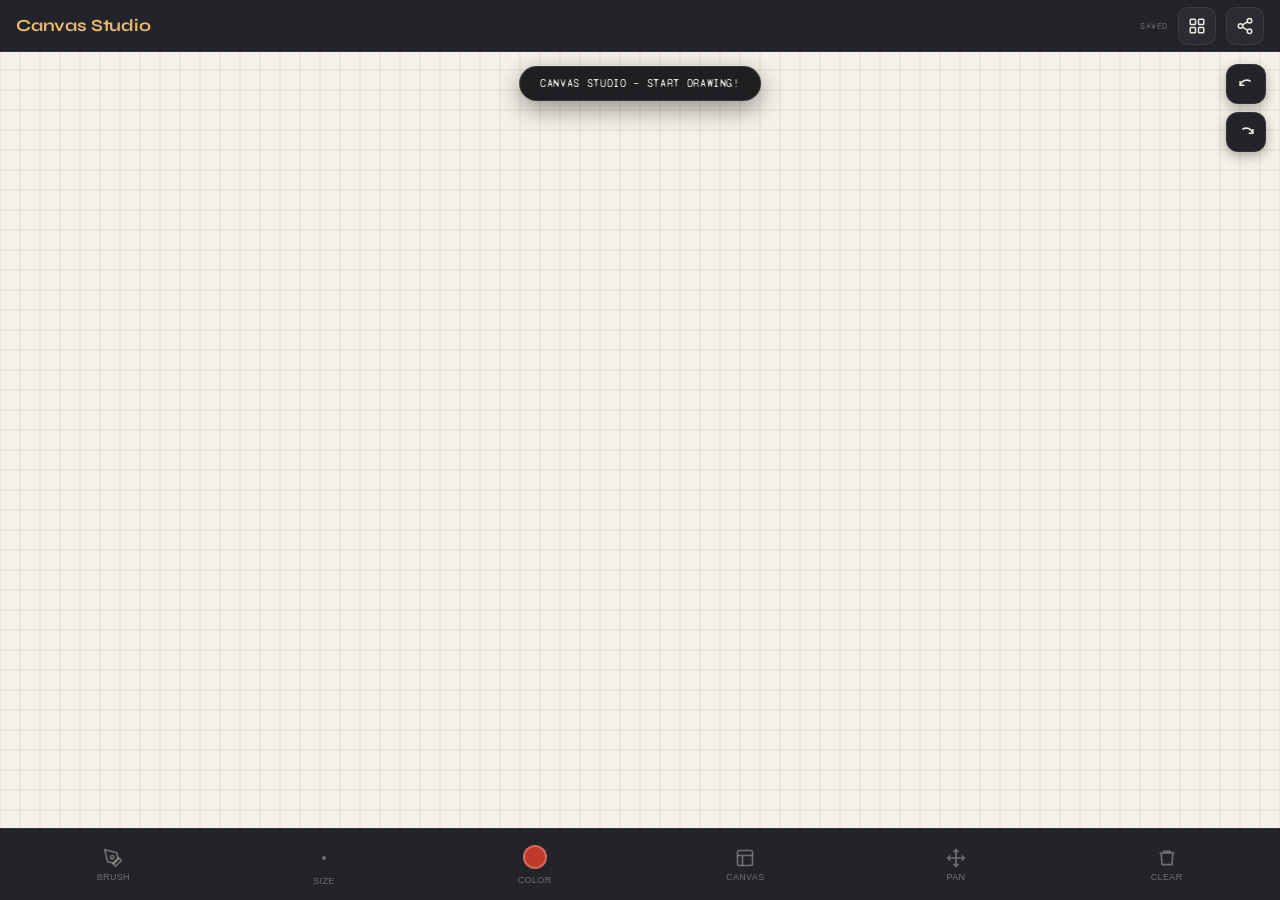
==== commit 7bd745de: "Add files via upload" ====
--- a/index.html
+++ b/index.html
@@ -7,7 +7,8 @@
 <meta name="apple-mobile-web-app-capable" content="yes">
 <meta name="apple-mobile-web-app-status-bar-style" content="black-translucent">
 <meta name="theme-color" content="#141418">
-<title>Canvas Studio</title>
+<title>Canvash</title>
+<script defer src="https://cloud.umami.is/script.js" data-website-id="25f2cac7-93b9-403b-a113-95476281379a"></script>
 <link href="https://fonts.googleapis.com/css2?family=Syne:wght@400;500;600;700&family=Syne+Mono&display=swap" rel="stylesheet">
 <style>
 *, *::before, *::after { box-sizing: border-box; margin: 0; padding: 0; -webkit-tap-highlight-color: transparent; }
@@ -844,6 +845,11 @@
 // ══════════════════════════════════
 // DATA
 // ══════════════════════════════════
+// ── ANALYTICS ──
+function track(event, data) {
+  try { if(window.umami) window.umami.track(event, data); } catch(e) {}
+}
+
 const COLORS = [
   { name:'Midnight Ink',   hex:'#1a1a2e' },
   { name:'Aged Ivory',     hex:'#f5f0e8' },
@@ -887,8 +893,8 @@
 // STATE
 // ══════════════════════════════════
 let S = {
-  tool:'brush', colorIdx:12, brushIdx:1, opacity:1,
-  bgId:'charcoal', bgColor:'#1c1c1c',
+  tool:'brush', colorIdx:2, brushIdx:0, opacity:1,
+  bgId:'beige', bgColor:'#f5f0e8',
   projectId: null, projectName:'Untitled',
 };
 
@@ -1344,6 +1350,7 @@
   resizeCanvas();
   renderProjects();
   closePanel();
+  track('new-project');
   showToast('New project');
 }
 
@@ -1427,6 +1434,7 @@
       renderBgGrid();
       closePanel();
       scheduleSave();
+      track('background-changed', { background: bg.id });
     });
     grid.appendChild(opt);
   });
@@ -1482,6 +1490,7 @@
   // Update cursor for desktop
   canvas.style.cursor = t==='pan' ? 'grab' : 'crosshair';
   document.getElementById('bgCanvas').style.cursor = t==='pan' ? 'grab' : 'crosshair';
+  track('tool-selected', { tool: t });
 }
 
 // ══════════════════════════════════
@@ -1519,6 +1528,7 @@
     ctx.clearRect(0, 0, canvas.width, canvas.height);
     fillBg();
     scheduleSave();
+    track('canvas-cleared');
     showToast('Canvas cleared');
   }
 });
@@ -1586,6 +1596,7 @@
   a.download=S.projectName+'.jpg';
   a.href=makeExportCanvas(true).toDataURL('image/jpeg',0.95);
   a.click();
+  track('export', { format: 'jpg' });
   showToast('Saved as JPG (auto-cropped)'); closePanel();
 });
 
@@ -1594,6 +1605,7 @@
   a.download=S.projectName+'.png';
   a.href=makeExportCanvas(true).toDataURL('image/png');
   a.click();
+  track('export', { format: 'png' });
   showToast('Saved as PNG (auto-cropped)'); closePanel();
 });
 
@@ -1601,6 +1613,7 @@
   try{
     makeExportCanvas(true).toBlob(async b=>{
       await navigator.clipboard.write([new ClipboardItem({'image/png':b})]);
+      track('export', { format: 'clipboard' });
       showToast('Copied (auto-cropped)!');
     });
   }catch{ showToast('Copy not supported in this browser'); }
@@ -1671,6 +1684,13 @@
   }
 });
 
+track('session-start');
+const _sessionStart = Date.now();
+window.addEventListener('beforeunload', () => {
+  const seconds = Math.round((Date.now() - _sessionStart) / 1000);
+  track('session-end', { seconds });
+});
+
 resizeCanvas();
 renderBrushRow();
 renderColors();
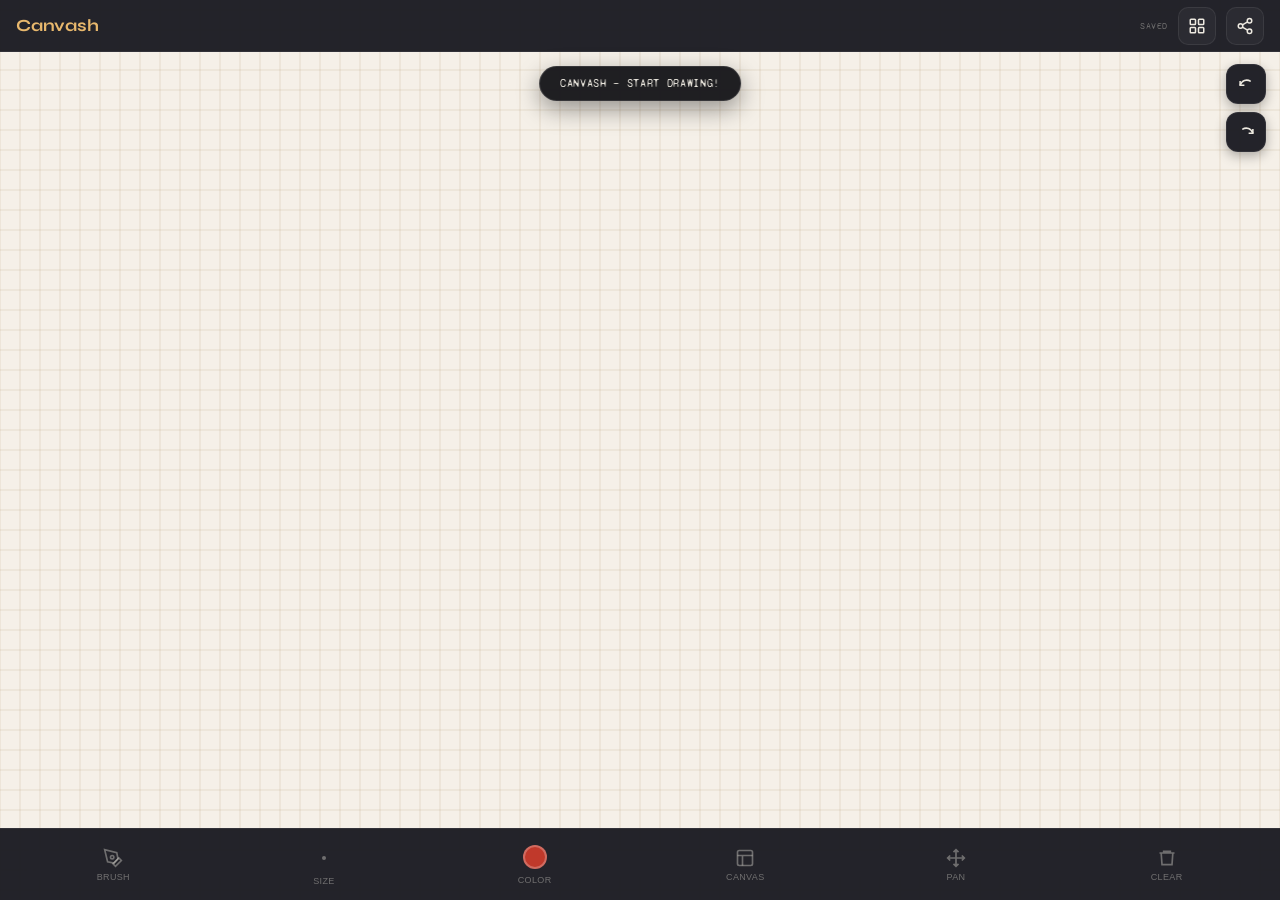
==== commit c608f3ca: "Add files via upload" ====
--- a/index.html
+++ b/index.html
@@ -3,11 +3,26 @@
 <head>
 <meta charset="UTF-8">
 <meta name="viewport" content="width=device-width, initial-scale=1.0, maximum-scale=1.0, user-scalable=no, viewport-fit=cover">
+<meta name="description" content="Free mobile drawing app. Sketch, doodle and paint on an infinite canvas — works right in your browser, no install needed.">
+<meta name="keywords" content="drawing app, sketch app, mobile drawing, infinite canvas, free drawing tool, online sketchpad, canvash">
+
+<!-- Open Graph — controls how it looks when shared on WhatsApp, Twitter etc -->
+<meta property="og:title" content="Canvash — Free Mobile Drawing App">
+<meta property="og:description" content="Sketch and paint on an infinite canvas. Free, no install, works on any phone.">
+<meta property="og:url" content="<https://canvash.openworldregister.com>">
+<meta property="og:type" content="website">
+<meta property="og:image" content="<https://cdn.openworldregister.com/canvash/preview.png">
+
+<!-- Twitter card -->
+<meta name="twitter:card" content="summary_large_image">
+<meta name="twitter:title" content="Canvash — Free Mobile Drawing App">
+<meta name="twitter:description" content="Sketch and paint on an infinite canvas. Free, no install, works on any phone.">
 <meta name="mobile-web-app-capable" content="yes">
 <meta name="apple-mobile-web-app-capable" content="yes">
 <meta name="apple-mobile-web-app-status-bar-style" content="black-translucent">
 <meta name="theme-color" content="#141418">
-<title>Canvash</title>
+
+<title>Canvash — Free Mobile Drawing & Sketch App</title>
 <script defer src="https://cloud.umami.is/script.js" data-website-id="25f2cac7-93b9-403b-a113-95476281379a"></script>
 <link href="https://fonts.googleapis.com/css2?family=Syne:wght@400;500;600;700&family=Syne+Mono&display=swap" rel="stylesheet">
 <style>
@@ -655,7 +670,7 @@
 
 <!-- TOP BAR -->
 <div class="topbar">
-  <div class="logo">Canvas Studio</div>
+  <div class="logo">Canvash</div>
   <div class="save-indicator">
     <div class="save-dot" id="saveDot"></div>
     <span id="saveLabel">Saved</span>
@@ -1711,7 +1726,7 @@
   img.src=p.img;
   showToast('Welcome back');
 } else {
-  showToast('Canvas Studio — Start drawing!');
+  showToast('Canvash — Start drawing!');
 }
 </script>
 </body>
